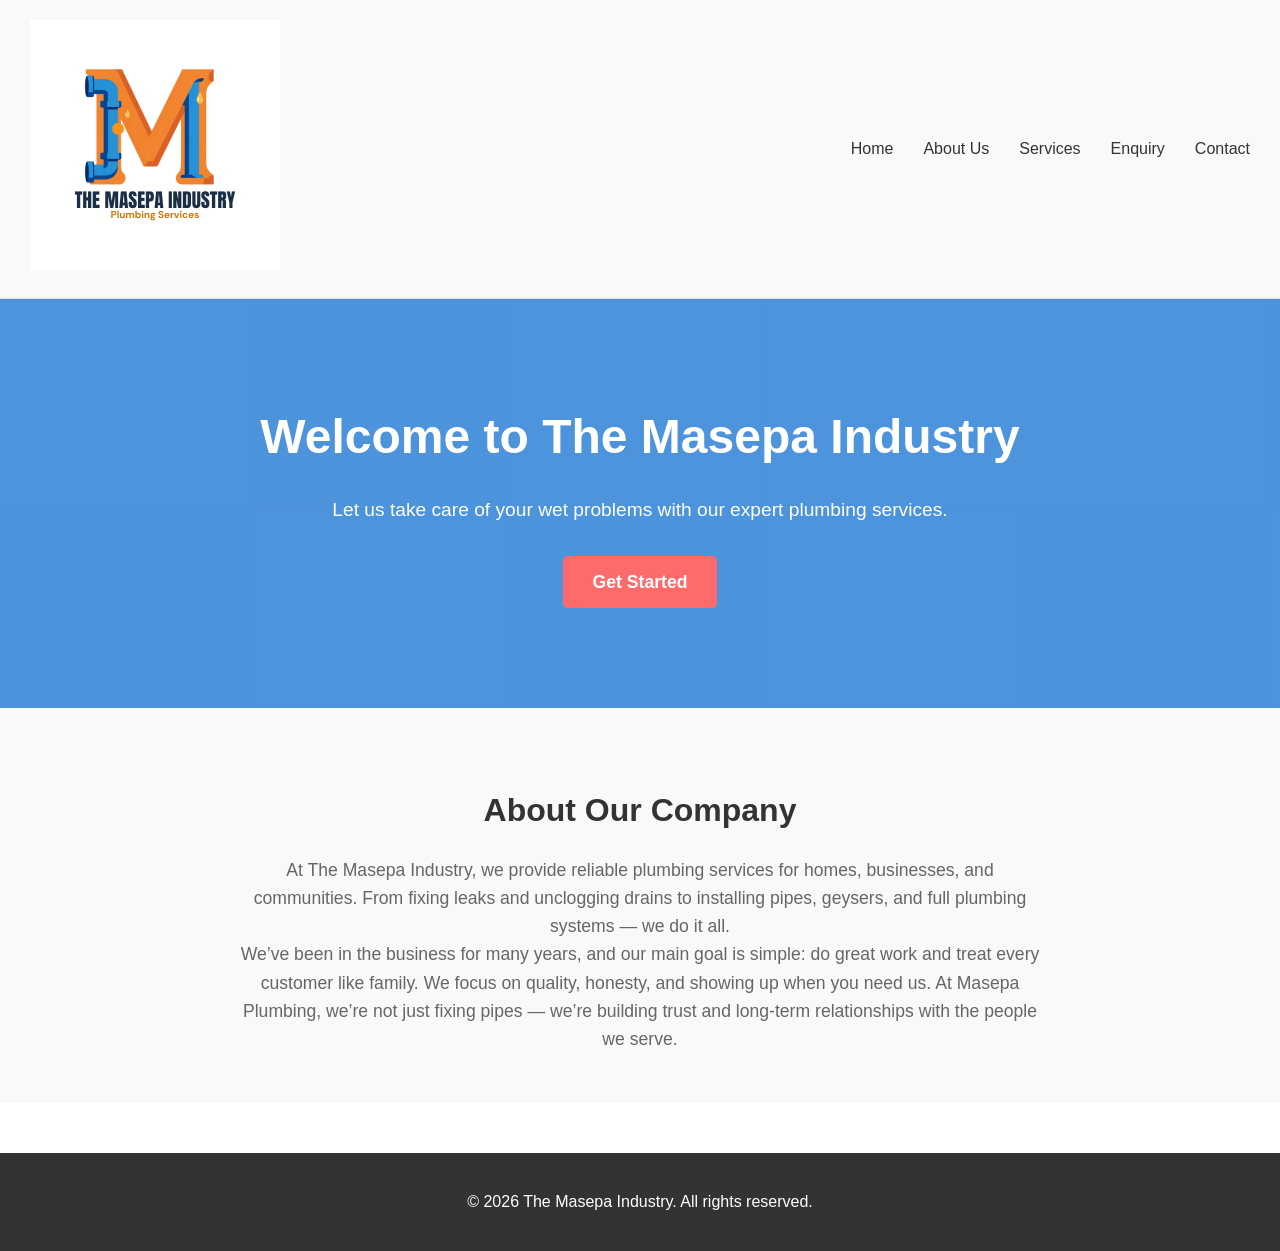
==== websit/index.html @ e5736735 "Add files via upload" ====
<!DOCTYPE html>
<html lang="en">
<head>
    <!-- Meta tags for character encoding and responsive design -->
    <meta charset="UTF-8">
    <meta name="viewport" content="width=device-width, initial-scale=1.0">
    <title>The Masepa Industry | Home</title>
    
    <link rel="stylesheet" href="CSS/style.css">
</head>
<body>
    <!-- ============================================
         HEADER AND NAVIGATION
         ============================================ -->
    <header class="site-header">
        <!-- Logo container with link to homepage -->
        <div class="logo-container">
            <a href="index.html">
                <img src="logo.png" alt="The Masepa Industry Logo" class="logo-img">
            </a>
        </div>
        
        <!-- Main navigation menu -->
        <nav>
            <ul class="main-nav">
                <li><a href="index.html">Home</a></li>
                <li><a href="about.html">About Us</a></li>
                <li><a href="services.html">Services</a></li>
                <li><a href="enquiry.html">Enquiry</a></li>
                <li><a href="contact.html">Contact</a></li>
            </ul>
        </nav>
    </header>

    <!-- ============================================
         HERO SECTION
         ============================================ -->
    <section class="hero-section">
        <!-- Main heading and introductory content -->
        <h1>Welcome to The Masepa Industry</h1>

        <!-- slogan -->
        <p>Let us take care of your wet problems with our expert plumbing services.</p>
        
        <!-- Call-to-action button linking to enquiry form -->
        <a href="enquiry.html" class="cta-button">Get Started</a>
    </section>

    <!-- ============================================
         INTRODUCTION SECTION
         ============================================ -->
    <section class="intro-section">
        <h2>About Our Company</h2>
        <p>
            At The Masepa Industry, we provide reliable plumbing services for homes, businesses, and communities.
            From fixing leaks and unclogging drains to installing pipes, geysers, and full plumbing systems — we do it all.
        </p>
        <p>We’ve been in the business for many years, and our main goal is simple: do great work and treat every customer like family.
            We focus on quality, honesty, and showing up when you need us.
            At Masepa Plumbing, we’re not just fixing pipes — we’re building trust and long-term relationships with the people we serve.</p>
    </section>

    <!-- ============================================
         FOOTER
         ============================================ -->
    <footer>
        <p>&copy; 2026 The Masepa Industry. All rights reserved.</p>
    </footer>
</body>
</html>
---- websit/CSS/style.css ----
/* Global styles */
*,
*::before,
*::after {
	box-sizing: border-box;
}

body {
	margin: 0;
	padding: 0;
	font-family: Arial, sans-serif;
	line-height: 1.6;
	overflow-x: hidden;
}

/* Header and navigation */
.logo-img {
	max-width: 250px;
	width: 100%;
	height: auto;
}

.site-header {
	background-color: #f8f9fa;
	padding: 20px 30px;
	border-bottom: 1px solid #dee2e6;
	display: flex;
	justify-content: space-between;
	align-items: center;
	gap: 20px;
}

.main-nav {
	display: flex;
	gap: 30px;
	list-style: none;
	margin: 0;
	padding: 0;
}

.main-nav a {
	text-decoration: none;
	color: #333;
	font-weight: 500;
	transition: color 0.3s ease;
}

.main-nav a:hover {
	color: #0066cc;
}

.main-nav a:focus-visible,
button:focus-visible,
a:focus-visible,
input:focus-visible,
textarea:focus-visible,
select:focus-visible {
	outline: 3px solid #ff6b6b;
	outline-offset: 2px;
}

/* Shared page title and content */
.page-title {
	background: linear-gradient(rgba(0, 102, 204, 0.7), rgba(0, 102, 204, 0.7));
	color: white;
	text-align: center;
	padding: 60px 20px;
	min-height: 200px;
	display: flex;
	align-items: center;
	justify-content: center;
}

.page-title h1 {
	font-size: 2.5em;
	margin: 0;
}

.content {
	padding: 50px 30px;
	max-width: 1000px;
	margin: 0 auto;
}

.content h2 {
	color: #333;
	font-size: 1.8em;
	margin-top: 30px;
	margin-bottom: 15px;
	border-bottom: 3px solid #0066cc;
	padding-bottom: 10px;
}

.content p {
	line-height: 1.8;
	color: #666;
	margin-bottom: 15px;
}

/* Homepage */
.hero-section {
	background: linear-gradient(rgba(0, 102, 204, 0.7), rgba(0, 102, 204, 0.7));
	color: white;
	text-align: center;
	padding: 100px 20px;
	min-height: 300px;
	display: flex;
	flex-direction: column;
	justify-content: center;
	align-items: center;
}

.hero-section h1 {
	font-size: 3em;
	margin: 0 0 20px;
}

.hero-section p {
	font-size: 1.2em;
	margin: 0 0 30px;
}

.cta-button {
	background-color: #ff6b6b;
	color: white;
	padding: 12px 30px;
	text-decoration: none;
	border-radius: 5px;
	font-weight: bold;
	font-size: 1.1em;
	display: inline-block;
	transition: background-color 0.3s ease;
}

.cta-button:hover {
	background-color: #ff5252;
}

.intro-section {
	padding: 50px 30px;
	text-align: center;
	background-color: #f8f9fa;
}

.intro-section h2 {
	font-size: 2em;
	margin-bottom: 20px;
	color: #333;
}

.intro-section p {
	font-size: 1.1em;
	color: #666;
	max-width: 800px;
	margin: 0 auto;
	line-height: 1.6;
}

/* About page */
.team-section {
	margin-top: 40px;
}

.team-member {
	background-color: #f8f9fa;
	padding: 20px;
	margin-bottom: 20px;
	border-radius: 5px;
	border-left: 4px solid #0066cc;
	transition: box-shadow 0.3s ease;
}

.team-member:hover,
.service-card:hover,
.location-card:hover {
	box-shadow: 0 4px 12px rgba(0, 102, 204, 0.15);
}

.team-member h3 {
	color: #0066cc;
	margin: 0 0 5px;
	font-size: 1.2em;
}

.team-member .role {
	color: #ff6b6b;
	font-weight: bold;
	margin-bottom: 10px;
	display: block;
}

.team-member p {
	margin: 0;
	color: #666;
}

/* Services page */
.services-grid {
	display: grid;
	grid-template-columns: repeat(3, 1fr);
	gap: 30px;
	margin-top: 40px;
}

.service-card {
	background-color: #f8f9fa;
	padding: 0;
	border-radius: 5px;
	border-left: 4px solid #0066cc;
	transition: box-shadow 0.3s ease;
	overflow: hidden;
	display: flex;
	flex-direction: column;
}

.service-card img {
	width: 100%;
	height: 200px;
	object-fit: cover;
	display: block;
}

.service-card-content {
	padding: 25px;
	flex-grow: 1;
	display: flex;
	flex-direction: column;
}

.service-card h3 {
	color: #0066cc;
	margin: 0 0 15px;
	font-size: 1.1em;
}

.service-card p {
	margin: 0;
	color: #666;
	line-height: 1.6;
	font-size: 0.95em;
}

.services-grid + article ul {
	color: #666;
	line-height: 1.8;
}

.cta-box {
	background-color: #f0f0f0;
	padding: 20px;
	border-radius: 5px;
	margin-top: 30px;
	text-align: center;
}

.cta-box h3 {
	margin: 0 0 10px;
	color: #333;
}

.cta-box a,
.location-card a {
	color: #0066cc;
	text-decoration: none;
	transition: color 0.3s ease;
}

.cta-box a:hover,
.location-card a:hover {
	color: #004a99;
}

/* Forms */
.form-group {
	margin-bottom: 20px;
}

label {
	display: block;
	margin-bottom: 5px;
	color: #333;
	font-weight: 500;
}

input[type="text"],
input[type="email"],
input[type="phone"],
textarea,
select {
	width: 100%;
	padding: 10px;
	border: 1px solid #ddd;
	border-radius: 4px;
	font-family: Arial, sans-serif;
	font-size: 1em;
	box-sizing: border-box;
	transition: border-color 0.3s ease;
}

textarea {
	resize: vertical;
	min-height: 120px;
}

input[type="text"]:focus,
input[type="email"]:focus,
input[type="phone"]:focus,
textarea:focus,
select:focus {
	outline: none;
	border-color: #0066cc;
	box-shadow: 0 0 5px rgba(0, 102, 204, 0.3);
}

.form-row {
	display: grid;
	grid-template-columns: 1fr 1fr;
	gap: 20px;
}

button {
	background-color: #0066cc;
	color: white;
	padding: 12px 30px;
	border: none;
	border-radius: 4px;
	font-size: 1em;
	font-weight: bold;
	cursor: pointer;
	transition: background-color 0.3s ease;
}

button:hover {
	background-color: #004a99;
}

.required {
	color: #ff6b6b;
}

/* Contact page */
.contact-wrapper {
	display: grid;
	grid-template-columns: 1fr 1fr;
	gap: 40px;
	margin-bottom: 50px;
}

.locations-section,
.maps-container {
	display: grid;
	grid-template-columns: 1fr 1fr;
	gap: 30px;
}

.locations-section {
	margin-bottom: 30px;
}

.location-card {
	background-color: #f8f9fa;
	padding: 25px;
	border-radius: 5px;
	border-left: 4px solid #0066cc;
	transition: box-shadow 0.3s ease;
}

.location-card h3 {
	color: #0066cc;
	margin: 0 0 15px;
	font-size: 1.1em;
}

.location-card p {
	margin: 8px 0;
	color: #666;
	line-height: 1.6;
}

.location-card strong {
	display: block;
	margin-top: 10px;
	color: #333;
}

.maps-section {
	width: 100%;
	margin-top: 50px;
}

.maps-section h2,
.maps-section > p {
	text-align: center;
}

.maps-section > p {
	color: #666;
}

.maps-container {
	margin-top: 30px;
}

.map-frame {
	background-color: #e9ecef;
	border-radius: 5px;
	overflow: hidden;
	aspect-ratio: 16 / 9;
	display: flex;
	align-items: center;
	justify-content: center;
	color: #666;
	font-weight: bold;
	border: 1px solid #dee2e6;
}

.map-frame iframe {
	border: 0;
	display: block;
	width: 100%;
	height: 100%;
}

footer {
	background-color: #333;
	color: white;
	text-align: center;
	padding: 20px;
	margin-top: 50px;
}

@media (max-width: 1024px) {
	.services-grid {
		grid-template-columns: repeat(2, 1fr);
	}
}

@media (max-width: 900px) {
	.contact-wrapper,
	.locations-section,
	.maps-container {
		grid-template-columns: 1fr;
	}
}

@media (max-width: 600px) {
	.site-header {
		padding: 16px;
		align-items: flex-start;
		flex-direction: column;
	}

	.logo-img {
		max-width: 180px;
	}

	.site-header nav,
	.main-nav {
		width: 100%;
	}

	.main-nav {
		gap: 8px 14px;
		flex-wrap: wrap;
	}

	.main-nav a {
		display: block;
		font-size: 0.95rem;
		padding: 4px 0;
	}

	.page-title {
		min-height: 130px;
		padding: 36px 16px;
	}

	.page-title h1 {
		font-size: clamp(1.8rem, 8vw, 2.5rem);
	}

	.content,
	.intro-section {
		padding: 32px 16px;
	}

	.content h2 {
		font-size: 1.5rem;
	}

	.hero-section {
		min-height: 260px;
		padding: 64px 16px;
	}

	.hero-section h1 {
		font-size: clamp(2rem, 10vw, 3em);
	}

	.hero-section p {
		font-size: 1rem;
	}

	.services-grid,
	.form-row {
		grid-template-columns: 1fr;
	}

	.service-card img {
		height: 170px;
	}

	.service-card-content,
	.location-card {
		padding: 20px;
	}

	.maps-container {
		gap: 20px;
	}
}
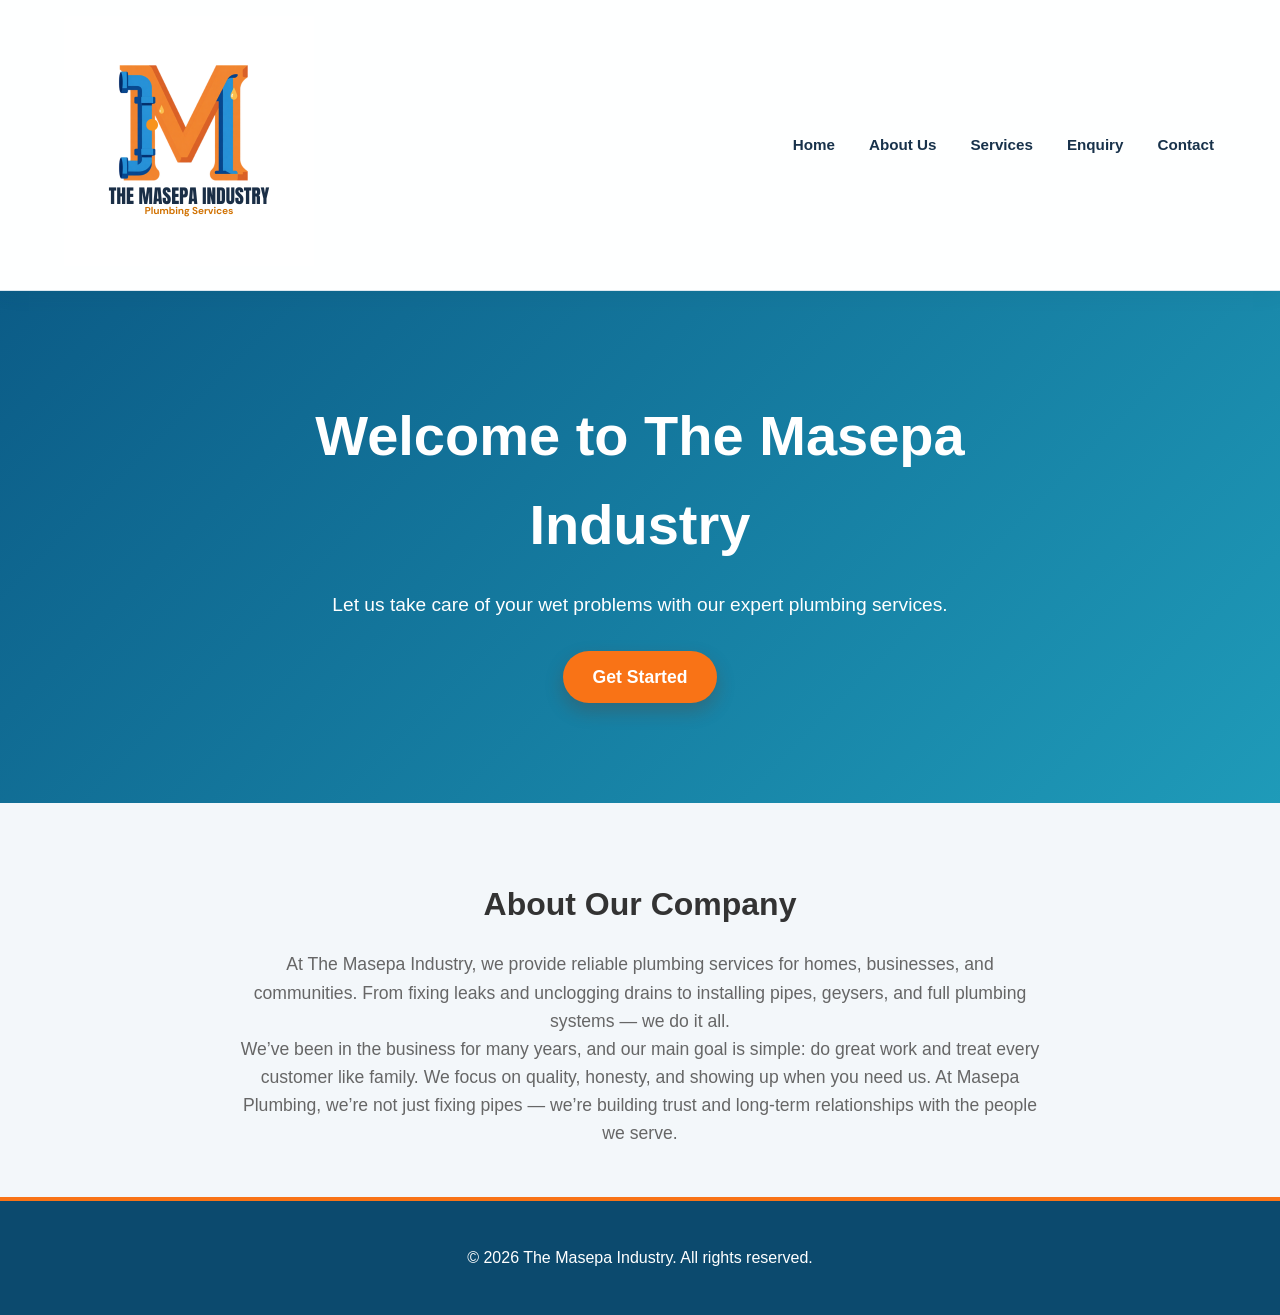
==== commit b9fb7276: "mobile css adding difference to the mobile size" ====
--- a/websit/index.html
+++ b/websit/index.html
@@ -21,6 +21,10 @@
         </div>
         
         <!-- Main navigation menu -->
+        <input type="checkbox" id="menu-toggle" class="menu-toggle">
+        <label for="menu-toggle" class="menu-button" aria-label="Open navigation menu">
+            <span></span><span></span><span></span>
+        </label>
         <nav>
             <ul class="main-nav">
                 <li><a href="index.html">Home</a></li>
@@ -30,6 +34,7 @@
                 <li><a href="contact.html">Contact</a></li>
             </ul>
         </nav>
+        <a href="enquiry.html" class="header-cta">Apply Now</a>
     </header>
 
     <!-- ============================================
--- a/websit/CSS/style.css
+++ b/websit/CSS/style.css
@@ -1,4 +1,15 @@
 /* Global styles */
+:root {
+	--blue: #075985;
+	--blue-dark: #0c4a6e;
+	--coral: #f97316;
+	--ink: #18324b;
+	--muted: #60758a;
+	--surface: #ffffff;
+	--soft-surface: #f3f7fa;
+	--line: #dce7ef;
+}
+
 *,
 *::before,
 *::after {
@@ -8,9 +19,11 @@
 body {
 	margin: 0;
 	padding: 0;
-	font-family: Arial, sans-serif;
+	font-family: "Trebuchet MS", Arial, sans-serif;
 	line-height: 1.6;
 	overflow-x: hidden;
+	color: var(--ink);
+	background: #eef4f7;
 }
 
 /* Header and navigation */
@@ -21,13 +34,25 @@
 }
 
 .site-header {
-	background-color: #f8f9fa;
-	padding: 20px 30px;
-	border-bottom: 1px solid #dee2e6;
+	background: rgba(255, 255, 255, 0.96);
+	padding: 16px clamp(20px, 5vw, 64px);
+	border-bottom: 1px solid var(--line);
 	display: flex;
 	justify-content: space-between;
 	align-items: center;
 	gap: 20px;
+	box-shadow: 0 4px 18px rgba(18, 61, 89, 0.08);
+	position: relative;
+	z-index: 1;
+}
+
+.menu-toggle,
+.menu-button {
+	display: none;
+}
+
+.header-cta {
+	display: none;
 }
 
 .main-nav {
@@ -40,13 +65,35 @@
 
 .main-nav a {
 	text-decoration: none;
-	color: #333;
-	font-weight: 500;
+	color: var(--ink);
+	font-weight: 700;
+	font-size: 0.95rem;
+	padding: 8px 2px;
+	position: relative;
 	transition: color 0.3s ease;
 }
 
 .main-nav a:hover {
-	color: #0066cc;
+	color: var(--blue);
+}
+
+.main-nav a::after {
+	content: "";
+	position: absolute;
+	left: 0;
+	right: 0;
+	bottom: 1px;
+	height: 2px;
+	background: var(--coral);
+	transform: scaleX(0);
+	transform-origin: right;
+	transition: transform 0.25s ease;
+}
+
+.main-nav a:hover::after,
+.main-nav a:focus-visible::after {
+	transform: scaleX(1);
+	transform-origin: left;
 }
 
 .main-nav a:focus-visible,
@@ -61,14 +108,27 @@
 
 /* Shared page title and content */
 .page-title {
-	background: linear-gradient(rgba(0, 102, 204, 0.7), rgba(0, 102, 204, 0.7));
+	background: linear-gradient(125deg, var(--blue-dark), var(--blue) 65%, #0891b2);
 	color: white;
 	text-align: center;
-	padding: 60px 20px;
+	padding: 72px 20px;
 	min-height: 200px;
 	display: flex;
 	align-items: center;
 	justify-content: center;
+	position: relative;
+	overflow: hidden;
+}
+
+.page-title::after {
+	content: "";
+	position: absolute;
+	width: 180px;
+	height: 180px;
+	right: 8%;
+	bottom: -100px;
+	border: 24px solid rgba(255, 255, 255, 0.12);
+	border-radius: 50%;
 }
 
 .page-title h1 {
@@ -77,29 +137,31 @@
 }
 
 .content {
-	padding: 50px 30px;
+	padding: clamp(36px, 6vw, 68px) 30px;
 	max-width: 1000px;
 	margin: 0 auto;
+	background: var(--surface);
+	box-shadow: 0 10px 35px rgba(18, 61, 89, 0.08);
 }
 
 .content h2 {
-	color: #333;
+	color: var(--blue-dark);
 	font-size: 1.8em;
 	margin-top: 30px;
 	margin-bottom: 15px;
-	border-bottom: 3px solid #0066cc;
+	border-bottom: 3px solid var(--coral);
 	padding-bottom: 10px;
 }
 
 .content p {
 	line-height: 1.8;
-	color: #666;
+	color: var(--muted);
 	margin-bottom: 15px;
 }
 
 /* Homepage */
 .hero-section {
-	background: linear-gradient(rgba(0, 102, 204, 0.7), rgba(0, 102, 204, 0.7));
+	background: linear-gradient(135deg, rgba(7, 89, 133, 0.98), rgba(8, 145, 178, 0.9));
 	color: white;
 	text-align: center;
 	padding: 100px 20px;
@@ -108,11 +170,14 @@
 	flex-direction: column;
 	justify-content: center;
 	align-items: center;
+	position: relative;
+	overflow: hidden;
 }
 
 .hero-section h1 {
-	font-size: 3em;
+	font-size: clamp(2.2rem, 5vw, 3.5rem);
 	margin: 0 0 20px;
+	max-width: 850px;
 }
 
 .hero-section p {
@@ -121,25 +186,28 @@
 }
 
 .cta-button {
-	background-color: #ff6b6b;
+	background-color: var(--coral);
 	color: white;
 	padding: 12px 30px;
 	text-decoration: none;
-	border-radius: 5px;
+	border-radius: 999px;
 	font-weight: bold;
 	font-size: 1.1em;
 	display: inline-block;
-	transition: background-color 0.3s ease;
+	box-shadow: 0 8px 18px rgba(112, 40, 10, 0.25);
+	transition: transform 0.3s ease, background-color 0.3s ease, box-shadow 0.3s ease;
 }
 
 .cta-button:hover {
-	background-color: #ff5252;
+	background-color: #ea580c;
+	transform: translateY(-2px);
+	box-shadow: 0 11px 22px rgba(112, 40, 10, 0.3);
 }
 
 .intro-section {
 	padding: 50px 30px;
 	text-align: center;
-	background-color: #f8f9fa;
+	background: var(--soft-surface);
 }
 
 .intro-section h2 {
@@ -162,28 +230,29 @@
 }
 
 .team-member {
-	background-color: #f8f9fa;
+	background-color: var(--soft-surface);
 	padding: 20px;
 	margin-bottom: 20px;
-	border-radius: 5px;
-	border-left: 4px solid #0066cc;
-	transition: box-shadow 0.3s ease;
+	border-radius: 8px;
+	border-left: 4px solid var(--blue);
+	transition: transform 0.3s ease, box-shadow 0.3s ease;
 }
 
 .team-member:hover,
 .service-card:hover,
 .location-card:hover {
 	box-shadow: 0 4px 12px rgba(0, 102, 204, 0.15);
+	transform: translateY(-3px);
 }
 
 .team-member h3 {
-	color: #0066cc;
+	color: var(--blue);
 	margin: 0 0 5px;
 	font-size: 1.2em;
 }
 
 .team-member .role {
-	color: #ff6b6b;
+	color: var(--coral);
 	font-weight: bold;
 	margin-bottom: 10px;
 	display: block;
@@ -203,11 +272,11 @@
 }
 
 .service-card {
-	background-color: #f8f9fa;
+	background-color: var(--soft-surface);
 	padding: 0;
-	border-radius: 5px;
-	border-left: 4px solid #0066cc;
-	transition: box-shadow 0.3s ease;
+	border-radius: 8px;
+	border-left: 4px solid var(--blue);
+	transition: transform 0.3s ease, box-shadow 0.3s ease;
 	overflow: hidden;
 	display: flex;
 	flex-direction: column;
@@ -228,7 +297,7 @@
 }
 
 .service-card h3 {
-	color: #0066cc;
+	color: var(--blue);
 	margin: 0 0 15px;
 	font-size: 1.1em;
 }
@@ -284,7 +353,7 @@
 
 input[type="text"],
 input[type="email"],
-input[type="phone"],
+input[type="tel"],
 textarea,
 select {
 	width: 100%;
@@ -304,7 +373,7 @@
 
 input[type="text"]:focus,
 input[type="email"]:focus,
-input[type="phone"]:focus,
+input[type="tel"]:focus,
 textarea:focus,
 select:focus {
 	outline: none;
@@ -358,15 +427,15 @@
 }
 
 .location-card {
-	background-color: #f8f9fa;
+	background-color: var(--soft-surface);
 	padding: 25px;
-	border-radius: 5px;
-	border-left: 4px solid #0066cc;
-	transition: box-shadow 0.3s ease;
+	border-radius: 8px;
+	border-left: 4px solid var(--blue);
+	transition: transform 0.3s ease, box-shadow 0.3s ease;
 }
 
 .location-card h3 {
-	color: #0066cc;
+	color: var(--blue);
 	margin: 0 0 15px;
 	font-size: 1.1em;
 }
@@ -422,11 +491,12 @@
 }
 
 footer {
-	background-color: #333;
+	background: var(--blue-dark);
 	color: white;
 	text-align: center;
-	padding: 20px;
-	margin-top: 50px;
+	padding: 28px 20px;
+	margin-top: 0;
+	border-top: 4px solid var(--coral);
 }
 
 @media (max-width: 1024px) {
@@ -436,6 +506,19 @@
 }
 
 @media (max-width: 900px) {
+	.site-header {
+		flex-wrap: wrap;
+	}
+
+	.site-header nav {
+		flex: 1 1 100%;
+	}
+
+	.main-nav {
+		justify-content: center;
+		gap: 12px 24px;
+	}
+
 	.contact-wrapper,
 	.locations-section,
 	.maps-container {
@@ -445,29 +528,100 @@
 
 @media (max-width: 600px) {
 	.site-header {
-		padding: 16px;
-		align-items: flex-start;
-		flex-direction: column;
+		padding: 14px 16px;
+		align-items: center;
+		flex-direction: row;
+		gap: 12px;
 	}
 
 	.logo-img {
 		max-width: 180px;
 	}
 
-	.site-header nav,
+	.site-header nav {
+		position: absolute;
+		top: 100%;
+		left: 0;
+		right: 0;
+		background: var(--surface);
+		border-bottom: 1px solid var(--line);
+		box-shadow: 0 12px 20px rgba(18, 61, 89, 0.12);
+		visibility: hidden;
+		opacity: 0;
+		transform: translateY(-8px);
+		transition: opacity 0.2s ease, transform 0.2s ease, visibility 0.2s ease;
+	}
+
 	.main-nav {
-		width: 100%;
-	}
-
-	.main-nav {
-		gap: 8px 14px;
-		flex-wrap: wrap;
+		display: grid;
+		grid-template-columns: repeat(2, 1fr);
+		gap: 0;
+		padding: 10px 16px;
 	}
 
 	.main-nav a {
 		display: block;
 		font-size: 0.95rem;
-		padding: 4px 0;
+		padding: 10px 4px;
+	}
+
+	.menu-toggle {
+		display: block;
+		position: absolute;
+		opacity: 0;
+		pointer-events: none;
+	}
+
+	.menu-button {
+		display: flex;
+		order: 3;
+		width: 44px;
+		height: 44px;
+		padding: 10px 7px;
+		flex-direction: column;
+		justify-content: space-around;
+		cursor: pointer;
+	}
+
+	.menu-button span {
+		display: block;
+		width: 30px;
+		height: 4px;
+		background: #555;
+		border-radius: 4px;
+		transition: transform 0.2s ease, opacity 0.2s ease;
+	}
+
+	.header-cta {
+		display: block;
+		order: 2;
+		margin-left: auto;
+		padding: 10px 20px;
+		border-radius: 999px;
+		background: #c5ad68;
+		color: white;
+		font-size: 0.95rem;
+		font-weight: 700;
+		text-decoration: none;
+		white-space: nowrap;
+	}
+
+	.menu-toggle:checked ~ nav {
+		visibility: visible;
+		opacity: 1;
+		transform: translateY(0);
+	}
+
+	.menu-toggle:checked ~ .menu-button span:nth-child(1) {
+		transform: translateY(10px) rotate(45deg);
+	}
+
+	.menu-toggle:checked ~ .menu-button span:nth-child(2) {
+		opacity: 0;
+	}
+
+	.menu-toggle:checked ~ .menu-button span:nth-child(3) {
+		transform: translateY(-10px) rotate(-45deg);
 	}
 
 	.page-title {
@@ -519,3 +673,27 @@
 		gap: 20px;
 	}
 }
+
+@media (max-width: 380px) {
+	.logo-img {
+		max-width: 155px;
+	}
+
+	.main-nav {
+		grid-template-columns: 1fr;
+	}
+
+	.main-nav a {
+		font-size: 0.88rem;
+	}
+
+	.hero-section {
+		min-height: 240px;
+	}
+
+	.cta-button,
+	button {
+		width: 100%;
+		text-align: center;
+	}
+}
